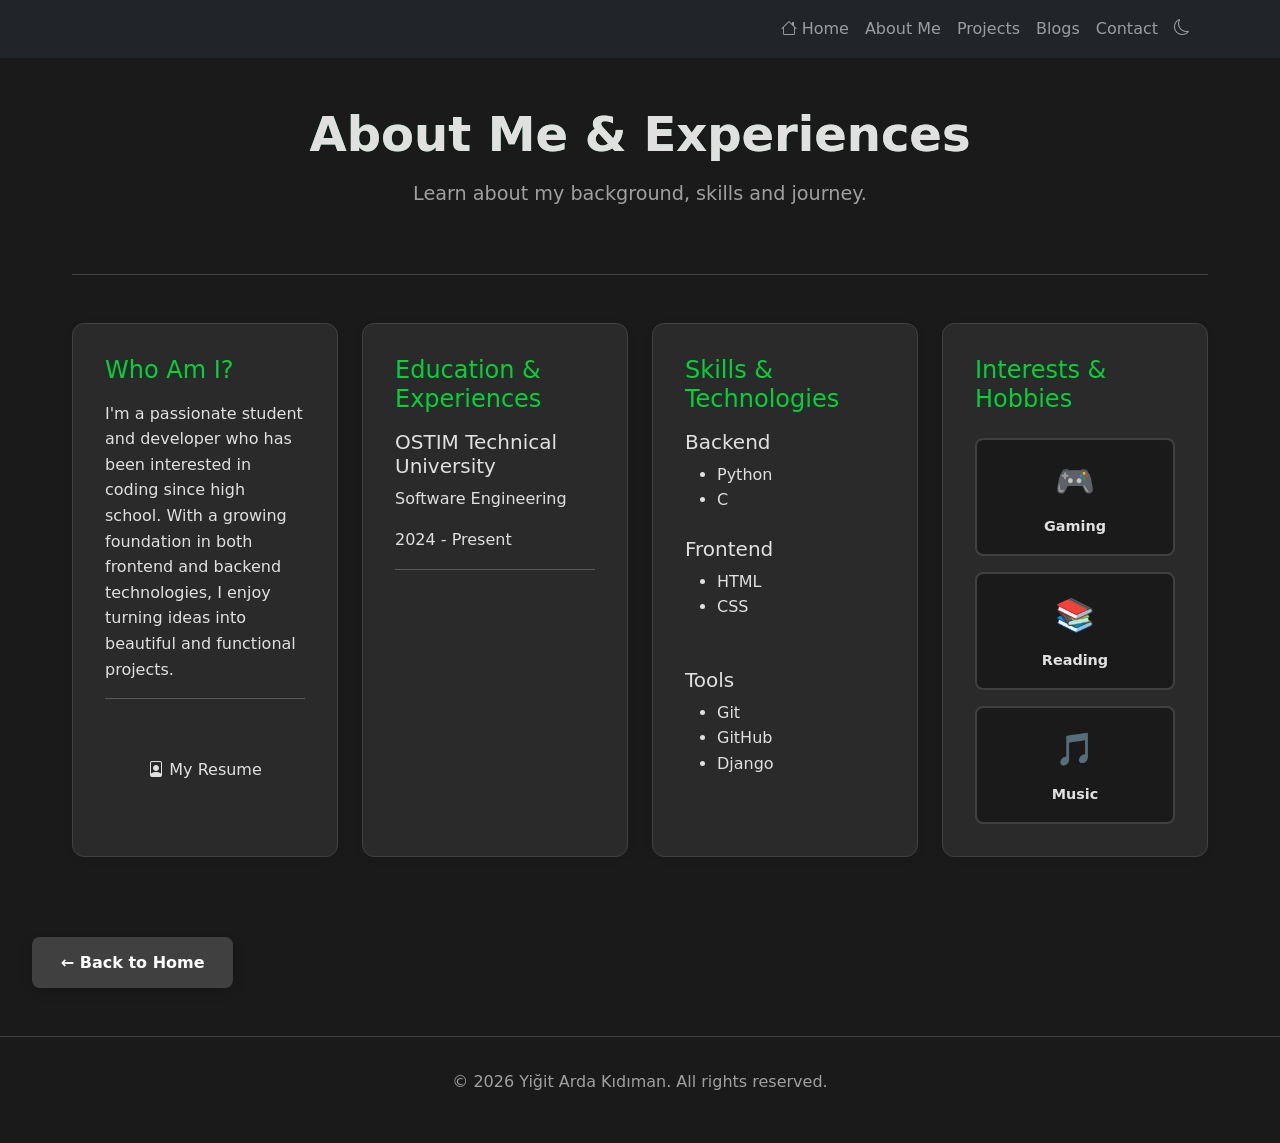
==== about.html @ ff3f99e6 "first commit" ====
<!DOCTYPE html>
<html lang="en">

<head>
    <meta charset="UTF-8">
    <meta name="viewport" content="width=device-width, initial-scale=1.0">
    <link href="https://cdn.jsdelivr.net/npm/bootstrap@5.3.2/dist/css/bootstrap.min.css" rel="stylesheet">
    <link href="css/style.css" rel="stylesheet">
    <link href="https://cdn.jsdelivr.net/npm/bootstrap-icons@1.11.3/font/bootstrap-icons.min.css" rel="stylesheet">
    <title>About Me - Yiğit Arda Kıdıman</title>
</head>

<body>
    <div id="navbar-container"></div>
    <section>
        <div class="page-hero">
            <h1>About Me & Experiences</h1>
            <p>Learn about my background, skills and journey.</p>
        </div>
    </section>

    <div class="about-cards-grid">
        <div class="info-card">
            <h3>Who Am I?</h3>
            <p>I'm a passionate student and developer who has been interested in coding since high school.
                With a growing foundation in both frontend and backend technologies, I enjoy turning ideas into
                beautiful and functional projects.</p>
            <hr>
            <p> ‎ </p>
            <p style="text-align: center;"><a target="_blanks" href="documents/resume.pdf"><i
                        class="bi bi-file-person"></i> My Resume </a></p>

        </div>

        <div class="info-card">
            <h3>Education & Experiences</h3>
            <div>
                <h5>OSTIM Technical University</h5>
                <p>Software Engineering</p>
                <p>2024 - Present</p>
                <hr>
                <h5></h5>
            </div>
        </div>

        <div class="info-card">
            <h3>Skills & Technologies</h3>
            <div class="col-md-6 mb-3">
                <h5>Backend</h5>
                <ul>
                    <li> Python</li>
                    <li> C</li>
                </ul>
            </div>
            <div class="tech-grid">
                <div class="col-md-6 mb-3">
                    <h5>Frontend</h5>
                    <ul>
                        <li> HTML</li>
                        <li> CSS</li>
                    </ul>
                </div>
                <div class="col-md-6 mb-3">
                    <h5>Tools</h5>
                    <ul>
                        <li> Git</li>
                        <li> GitHub</li>
                        <li> Django</li>
                    </ul>
                </div>
            </div>
        </div>

        <div class="info-card">
            <h3>Interests & Hobbies</h3>
            <div class="tech-grid">
                <div class="tech-item">
                    <div class="tech-icon">🎮</div>
                    <div class="tech-name">Gaming</div>
                </div>
                <div class="tech-item">
                    <div class="tech-icon">📚</div>
                    <div class="tech-name">Reading</div>
                </div>
                <div class="tech-item">
                    <div class="tech-icon">🎵</div>
                    <div class="tech-name">Music</div>
                </div>
            </div>
        </div>
    </div>

    <div>
        <a href="index.html" class="back-button">← Back to Home</a>
    </div>
    <div id="footer-container"></div>

    <script src="https://cdn.jsdelivr.net/npm/bootstrap@5.3.2/dist/js/bootstrap.bundle.min.js"></script>
    <script src="js/script.js"></script>
    <script src="js/components.js"></script>
</body>

</html>
---- css/style.css ----
:root {
    --primary-color: #00d338;
    --primary-dark: #c5c5c5;
    --primary-light: rgba(117, 117, 117, 0.1);
    --bg-primary: #1a1a1a;
    --bg-secondary: #2a2a2a;
    --text-primary: #e0e0e0;
    --text-secondary: #a0a0a0;
    --border-color: #404040;
}

/* Light Mode Theme */
body.light-mode {
    --bg-primary: #f5f5f5;
    --bg-secondary: #ffffff;
    --text-primary: #1a1a1a;
    --text-secondary: #666666;
    --border-color: #e0e0e0;
}

body.light-mode .navbar {
    background-color: #ffffff !important;
    border-bottom: 1px solid #e0e0e0;
}

body.light-mode .navbar-dark .navbar-nav .nav-link {
    color: #1a1a1a !important;
}

body.light-mode .navbar-dark .navbar-nav .nav-link:hover {
    color: var(--primary-color) !important;
}

body {
    background-color: var(--bg-primary);
    color: var(--text-primary);
    line-height: 1.6;
}

section {
    padding: 0 2rem;
    margin-left: auto;
    margin-right: auto;
    max-width: 1200px;
}

a {
    text-decoration: none !important;
    color: inherit;
}

.page-hero {
    padding: 3rem 2rem 2rem 2rem;
    text-align: center;
    margin-bottom: 3rem;
    border-bottom: 1px solid var(--border-color);
}

.page-hero h1 {
    font-size: 3rem;
    font-weight: 700;
    margin-bottom: 1rem;
    background: linear-gradient(135deg, var(--primary-color), var(--primary-dark));
    -webkit-background-clip: text;
    background-clip: text;
}

.page-hero p {
    font-size: 1.2rem;
    color: var(--text-secondary);
    max-width: 600px;
    margin: 0 auto;
    margin-bottom: 2rem;
}

.quick-links {
    display: grid;
    grid-template-columns: repeat(auto-fit, minmax(200px, 1fr));
    gap: 1.5rem;
    margin-bottom: 3rem;
    padding: 0 2rem;
    margin-left: auto;
    margin-right: auto;
    max-width: 1200px;
}

.quick-link-card {
    background-color: var(--bg-secondary);
    border: 2px solid var(--border-color);
    border-bottom: 2px solid var(--border-color);
    border-radius: 10px;
    padding: 1.5rem;
    text-decoration: none !important;
    color: var(--text-primary);
    transition: all 0.3s ease;
    display: flex;
    flex-direction: column;
    align-items: center;
    justify-content: center;
    text-align: center;
    min-height: 150px;
    cursor: pointer;
}

.quick-link-title {
    font-weight: 600;
    font-size: 1.1rem;
    margin-bottom: 0.5rem;
}

.quick-link-description {
    font-size: 0.85rem;
    color: var(--text-secondary);
}

.quick-link-card:hover {
    border-color: var(--primary-color);
    transform: translateY(-6px);
    background-color: var(--primary-light);
}

.about-cards-grid {
    display: grid;
    grid-template-columns: repeat(auto-fit, minmax(250px, 1fr));
    gap: 1.5rem;
    margin-bottom: 3rem;
    padding: 0 2rem;
    margin-left: auto;
    margin-right: auto;
    max-width: 1200px;
}

.info-card {
    background-color: var(--bg-secondary);
    border: 1px solid var(--border-color);
    border-radius: 12px;
    padding: 2rem;
    margin-bottom: 2rem;
    margin-left: auto;
    margin-right: auto;
    max-width: 600px;
    transition: all 0.3s ease;
    box-shadow: 0 2px 8px rgba(0, 0, 0, 0.07);
}

.about-cards-grid .info-card {
    max-width: 100%;
    margin-left: 0;
    margin-right: 0;
    margin-bottom: 0;
}

.info-card:hover {
    box-shadow: 0 8px 16px rgba(0, 0, 0, 0.1);
    transform: translateY(-2px);
}

.info-card h3 {
    color: var(--primary-color);
    font-size: 1.5rem;
    margin-bottom: 1rem;
}

.contact-links {
    display: grid;
    grid-template-columns: repeat(auto-fit, minmax(250px, 1fr));
    gap: 1.5rem;
    margin-bottom: 3rem;
    padding: 0 2rem;
    margin-left: auto;
    margin-right: auto;
    max-width: 1200px;
}


.contact-card {
    background-color: var(--bg-secondary);
    border: 2px solid var(--border-color);
    border-radius: 10px;
    padding: 1.5rem;
    text-decoration: none !important;
    color: var(--text-primary);
    transition: all 0.3s ease;
    display: flex;
    flex-direction: column;
    align-items: center;
    justify-content: center;
    text-align: center;
    min-height: 150px;
    cursor: pointer;
}

.contact-card:hover {
    border-color: var(--primary-color);
    transform: translateY(-6px);
    background-color: var(--primary-light);
}

.back-button {
    display: inline-block;
    padding: 0.8rem 1.8rem;
    background: #404040;
    color: white !important;
    text-decoration: none !important;
    border-radius: 8px;
    border-color: 2px solid var(--border-color);
    font-weight: 600;
    transition: all 0.3s ease;
    box-shadow: 0 4px 12px rgba(0, 0, 0, 0.15);
    border: 2px;
    margin-top: 2rem;
    margin-left: 2rem;
}

.back-button:hover {
    transform: translateY(-3px);
    box-shadow: 0 8px 20px rgba(0, 0, 0, 0.25);
    color: white !important;
}

.back-button:active {
    transform: translateY(-1px);
}

.tech-grid {
    display: grid;
    grid-template-columns: repeat(auto-fit, minmax(120px, 1fr));
    gap: 1rem;
    margin-top: 1.5rem;
}

.tech-item {
    background-color: var(--bg-primary);
    border: 2px solid var(--border-color);
    border-radius: 8px;
    padding: 1rem;
    text-align: center;
    transition: all 0.3s ease;
    box-sizing: border-box;
}

.tech-item:hover {
    border-color: var(--primary-color);
    background-color: var(--primary-light);
}

.tech-icon {
    font-size: 2rem;
    margin-bottom: 0.5rem;
}

.tech-name {
    font-weight: 600;
    font-size: 0.9rem;
}

.projects-grid {
    display: grid;
    grid-template-columns: repeat(auto-fill, minmax(280px, 1fr));
    gap: 2rem;
    margin-bottom: 2rem;
}

.project-card {
    background-color: var(--bg-secondary);
    border: 1px solid var(--border-color);
    border-radius: 12px;
    overflow: hidden;
    transition: all 0.3s ease;
    display: flex;
    flex-direction: column;
}

.project-card:hover {
    border-color: var(--primary-color);
    transform: translateY(-8px);
    box-shadow: 0 12px 24px rgba(0, 0, 0, 0.15);
}

.project-header {
    background: linear-gradient(135deg, var(--primary-color), var(--primary-dark));
    color: white;
    padding: 1.5rem;
    min-height: 100px;
    display: flex;
    align-items: center;
    justify-content: center;
    text-align: center;
}

.project-header h5 {
    margin: 0;
    font-size: 1.3rem;
}

.project-body {
    padding: 1.5rem;
    flex-grow: 1;
}

.project-tags {
    display: flex;
    flex-wrap: wrap;
    gap: 0.5rem;
    margin-top: 1rem;
}

.tag {
    background-color: var(--primary-light);
    color: var(--primary-color);
    padding: 0.4rem 0.8rem;
    border-radius: 6px;
    font-size: 0.85rem;
    font-weight: 500;
    border: 1px solid var(--primary-color);
}

.tag:hover {
    background-color: var(--primary-color);
    color: var(--bg-primary);
}


.project-tags {
    margin-top: 1rem;
    display: flex;
    flex-wrap: wrap;
    gap: 0.5rem;
}

.tag {
    background-color: var(--primary-light);
    color: var(--primary-color);
    padding: 0.4rem 0.8rem;
    border-radius: 20px;
    font-size: 0.85rem;
    font-weight: 600;
}
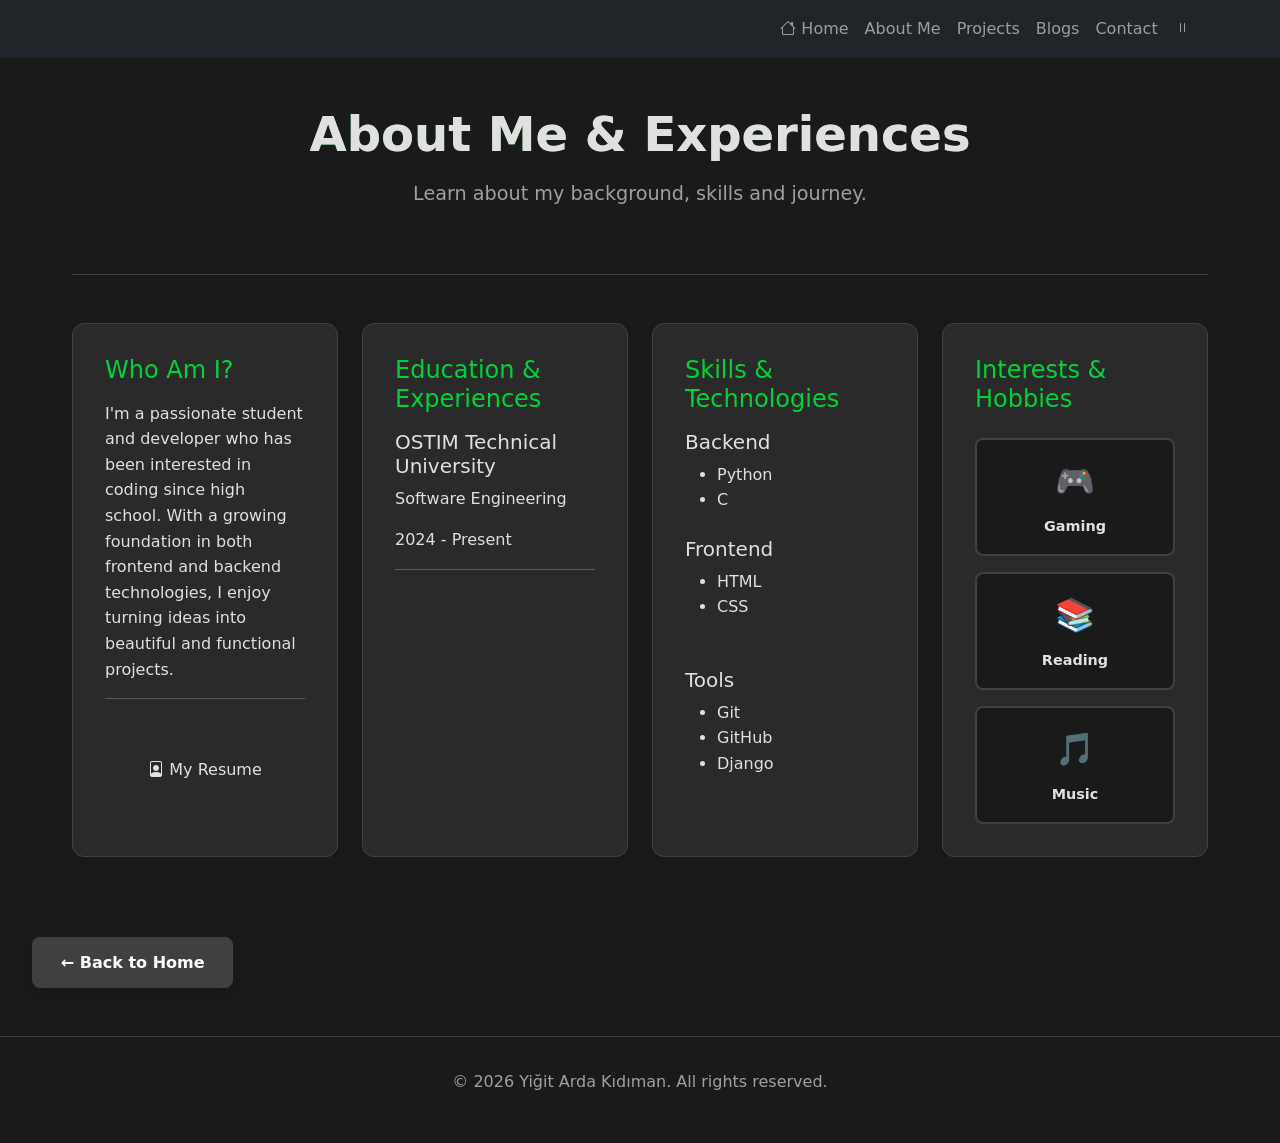
==== commit a2e9278d: "tema düğmesinin yeri değişti, v2 için altyapı atıldı" ====
--- a/about.html
+++ b/about.html
@@ -90,6 +90,10 @@
         </div>
     </div>
 
+    <button id="theme-toggle" class="dark-mode-btn" style="border: none; background: none; cursor: pointer;">
+        <i class="bi bi-moon"></i>
+    </button>
+
     <div>
         <a href="index.html" class="back-button">← Back to Home</a>
     </div>
@@ -100,4 +104,4 @@
     <script src="js/components.js"></script>
 </body>
 
-</html>
+</html>
--- a/css/style.css
+++ b/css/style.css
@@ -9,7 +9,6 @@
     --border-color: #404040;
 }
 
-/* Light Mode Theme */
 body.light-mode {
     --bg-primary: #f5f5f5;
     --bg-secondary: #ffffff;
@@ -335,4 +334,59 @@
     border-radius: 20px;
     font-size: 0.85rem;
     font-weight: 600;
+}
+
+.dark-mode-btn {
+  position: fixed;
+  bottom: 40px;
+  left: 1815px;
+  
+  padding: 12px 15px;
+  background-color: #1a1a1a;
+  color: white;
+  border-radius: 50%; 
+  cursor: pointer;
+  z-index: 1000;
+  box-shadow: 0 4px 10px rgba(0,0,0,0.3);
+  transition: transform 0.3s ease;
+}
+
+.dark-mode-btn:hover {
+  transform: scale(1.1);
+}
+
+#theme-toggle i.bi-sun-fill {
+  color: #1a1a1a;
+}
+
+nav select {
+  background-color: var(--bg-secondary);
+  color: var(--text-primary);
+  padding: 0.5rem 0.5rem;
+  border-radius: 6px;
+  cursor: pointer;
+  font-size: 0.95rem;
+  transition: all 0.3s ease;
+}
+
+nav select:hover {
+  border-color: var(--primary-color);
+  box-shadow: 0 0 8px rgba(0, 211, 56, 0.3);
+}
+
+nav select:focus {
+  outline: none;
+  border-color: var(--primary-color);
+  box-shadow: 0 0 12px rgba(0, 211, 56, 0.5);
+}
+
+body.light-mode nav select {
+  background-color: var(--bg-secondary);
+  color: var(--text-primary);
+  border: 1px solid #00d338;
+}
+
+body.dark-theme {
+  background-color: #121212;
+  color: #ffffff;
 }
